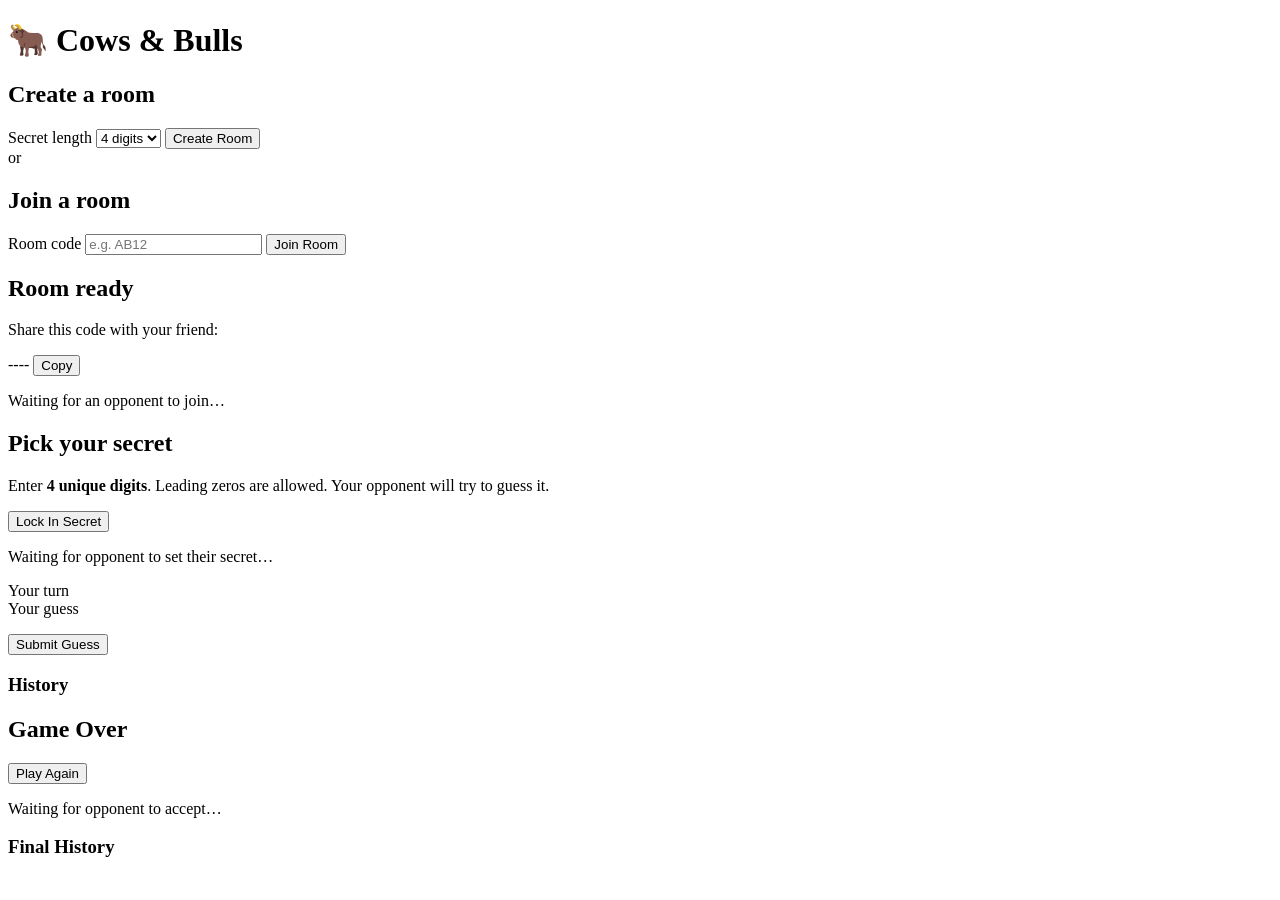
==== static/index.html @ 6a89f3cc "Cows & Bulls online 2-player duel Co-Authored-By: Claude Opus 4.8 <noreply@anthropic.com>" ====
<!DOCTYPE html>
<html lang="en">
<head>
  <meta charset="UTF-8" />
  <meta name="viewport" content="width=device-width, initial-scale=1.0" />
  <title>Cows &amp; Bulls — Online Duel</title>
  <link rel="stylesheet" href="/style.css" />
</head>
<body>
  <div class="app">
    <h1 class="title">🐂 Cows &amp; Bulls</h1>

    <!-- Connection status banner -->
    <div id="banner" class="banner hidden"></div>

    <!-- HOME -->
    <section id="screen-home" class="screen">
      <div class="card">
        <h2>Create a room</h2>
        <label for="digit-length">Secret length</label>
        <select id="digit-length">
          <option value="3">3 digits</option>
          <option value="4" selected>4 digits</option>
          <option value="5">5 digits</option>
          <option value="6">6 digits</option>
          <option value="7">7 digits</option>
          <option value="8">8 digits</option>
          <option value="9">9 digits</option>
        </select>
        <button id="btn-create" class="primary">Create Room</button>
      </div>

      <div class="divider">or</div>

      <div class="card">
        <h2>Join a room</h2>
        <label for="join-code">Room code</label>
        <input id="join-code" type="text" maxlength="6" autocomplete="off"
               placeholder="e.g. AB12" />
        <button id="btn-join" class="primary">Join Room</button>
      </div>
    </section>

    <!-- LOBBY / WAITING -->
    <section id="screen-lobby" class="screen hidden">
      <div class="card center">
        <h2>Room ready</h2>
        <p class="muted">Share this code with your friend:</p>
        <div class="roomcode-row">
          <span id="lobby-roomcode" class="roomcode">----</span>
          <button id="btn-copy" class="ghost" title="Copy code">Copy</button>
        </div>
        <p id="lobby-status" class="status">Waiting for an opponent to join…</p>
        <div class="spinner"></div>
      </div>
    </section>

    <!-- SET SECRET -->
    <section id="screen-secret" class="screen hidden">
      <div class="card center">
        <h2>Pick your secret</h2>
        <p class="muted">
          Enter <strong><span id="secret-length">4</span> unique digits</strong>.
          Leading zeros are allowed. Your opponent will try to guess it.
        </p>
        <div id="secret-boxes" class="digit-boxes"></div>
        <p id="secret-error" class="error hidden"></p>
        <button id="btn-set-secret" class="primary">Lock In Secret</button>
        <p id="secret-status" class="status hidden">
          Waiting for opponent to set their secret…
        </p>
      </div>
    </section>

    <!-- GAME BOARD -->
    <section id="screen-game" class="screen hidden">
      <div class="turn-banner" id="turn-banner">Your turn</div>

      <div class="card guess-card" id="guess-card">
        <label class="guess-label">Your guess</label>
        <div id="guess-boxes" class="digit-boxes"></div>
        <p id="guess-error" class="error hidden"></p>
        <button id="btn-guess" class="primary">Submit Guess</button>
      </div>

      <h3 class="history-title">History</h3>
      <div id="history" class="history"></div>
    </section>

    <!-- GAME OVER -->
    <section id="screen-over" class="screen hidden">
      <div class="card center">
        <h2 id="over-headline">Game Over</h2>
        <p id="over-detail" class="muted"></p>
        <button id="btn-play-again" class="primary">Play Again</button>
        <p id="play-again-status" class="status hidden">
          Waiting for opponent to accept…
        </p>
      </div>
      <h3 class="history-title">Final History</h3>
      <div id="history-over" class="history"></div>
    </section>
  </div>

  <script src="/app.js"></script>
</body>
</html>
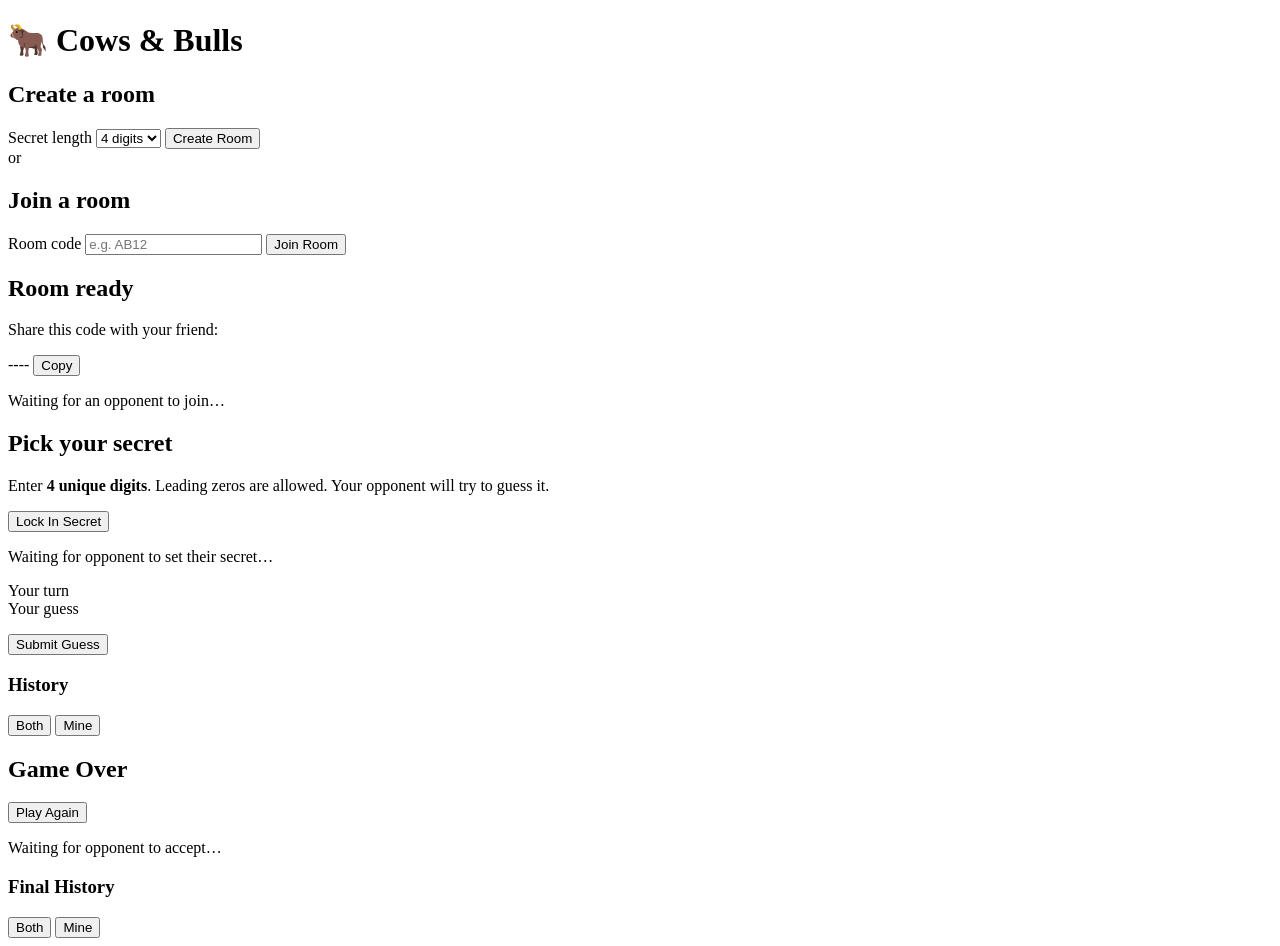
==== commit 4a79001a: "Add reconnect-on-drop and history Mine/Both filter - Players get a session token; rooms survive disc" ====
--- a/static/index.html
+++ b/static/index.html
@@ -83,7 +83,13 @@
         <button id="btn-guess" class="primary">Submit Guess</button>
       </div>
 
-      <h3 class="history-title">History</h3>
+      <div class="history-header">
+        <h3 class="history-title">History</h3>
+        <div class="history-filter" role="group" aria-label="Filter history">
+          <button type="button" data-filter="both">Both</button>
+          <button type="button" data-filter="mine">Mine</button>
+        </div>
+      </div>
       <div id="history" class="history"></div>
     </section>
 
@@ -97,7 +103,13 @@
           Waiting for opponent to accept…
         </p>
       </div>
-      <h3 class="history-title">Final History</h3>
+      <div class="history-header">
+        <h3 class="history-title">Final History</h3>
+        <div class="history-filter" role="group" aria-label="Filter history">
+          <button type="button" data-filter="both">Both</button>
+          <button type="button" data-filter="mine">Mine</button>
+        </div>
+      </div>
       <div id="history-over" class="history"></div>
     </section>
   </div>
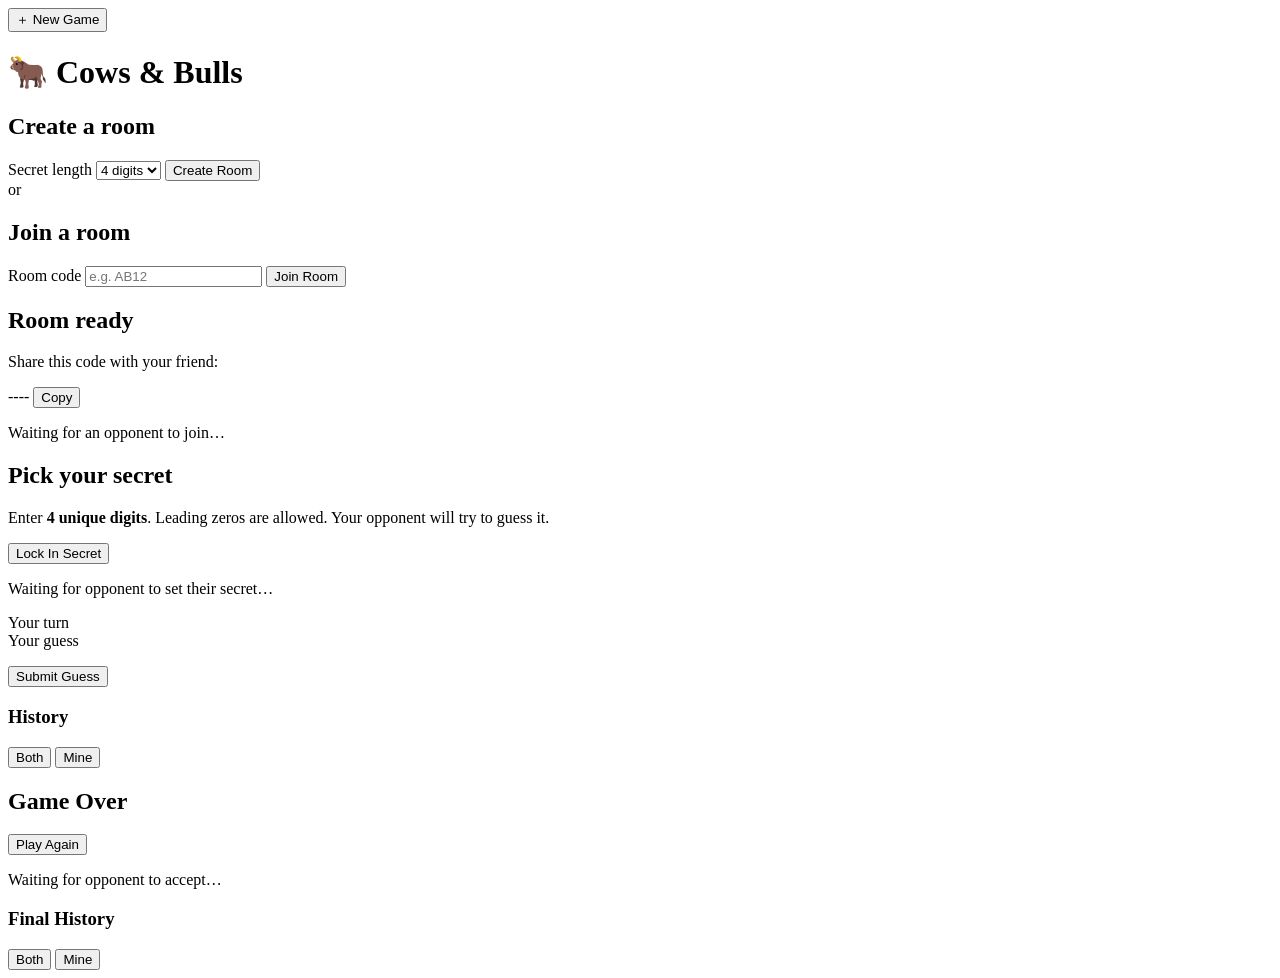
==== commit 8e374c69: "Add New Game button to leave a game and return home Persistent button on all non-home screens; clear" ====
--- a/static/index.html
+++ b/static/index.html
@@ -8,6 +8,7 @@
 </head>
 <body>
   <div class="app">
+    <button id="btn-home" class="home-btn hidden" type="button">＋ New Game</button>
     <h1 class="title">🐂 Cows &amp; Bulls</h1>
 
     <!-- Connection status banner -->
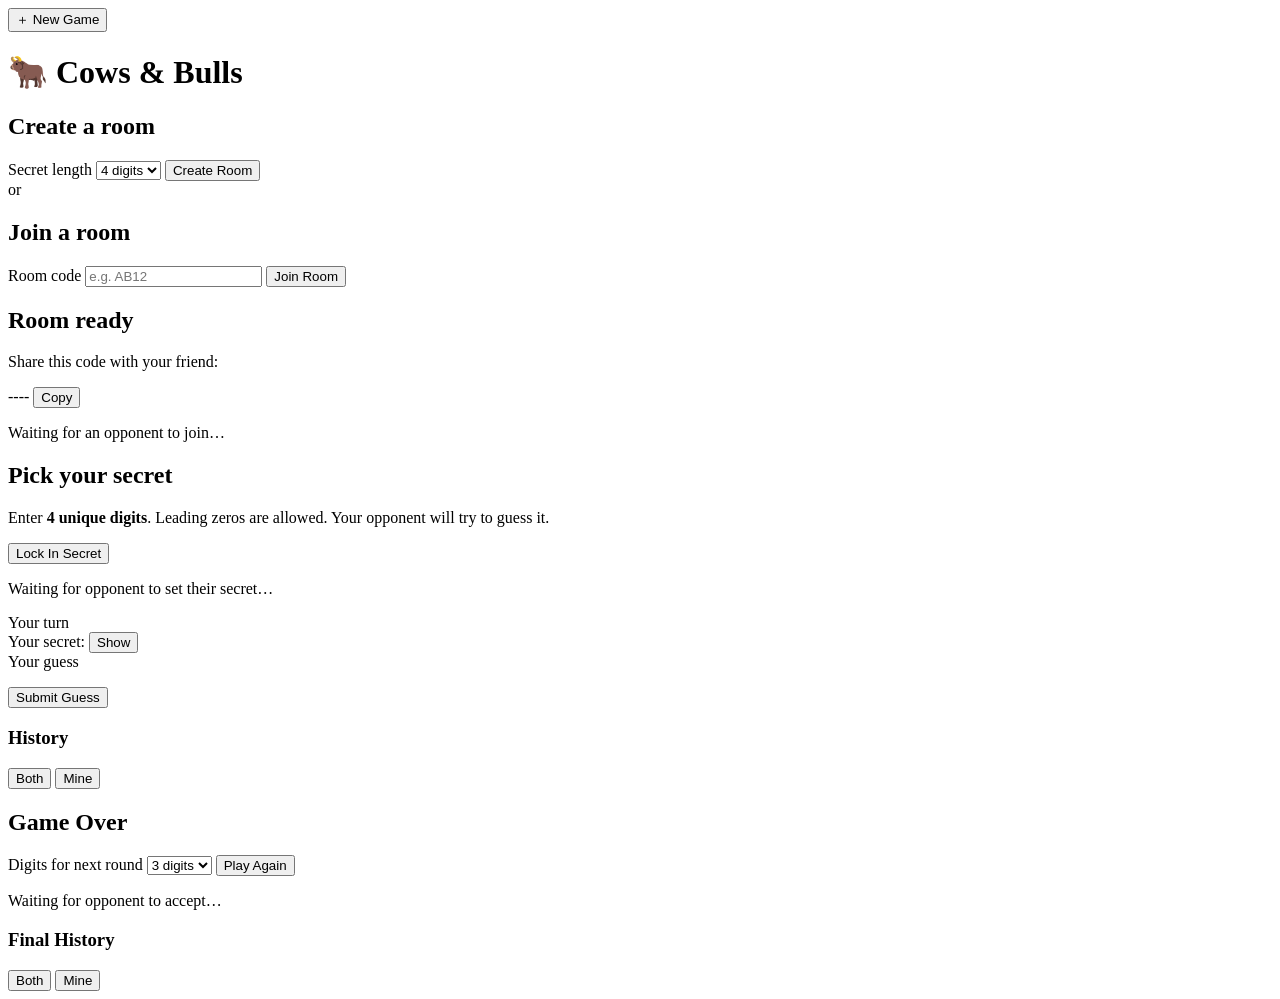
==== commit afd74102: "Fix input loss on reconnect; add secret reveal, in-room digit change, leave-to-home - Stop wiping th" ====
--- a/static/index.html
+++ b/static/index.html
@@ -77,6 +77,12 @@
     <section id="screen-game" class="screen hidden">
       <div class="turn-banner" id="turn-banner">Your turn</div>
 
+      <div class="secret-reveal hidden" id="my-secret-row">
+        <span class="secret-reveal-label">Your secret:</span>
+        <span class="secret-reveal-value blurred" id="my-secret-value"></span>
+        <button id="btn-toggle-secret" class="secret-reveal-toggle" type="button">Show</button>
+      </div>
+
       <div class="card guess-card" id="guess-card">
         <label class="guess-label">Your guess</label>
         <div id="guess-boxes" class="digit-boxes"></div>
@@ -99,6 +105,16 @@
       <div class="card center">
         <h2 id="over-headline">Game Over</h2>
         <p id="over-detail" class="muted"></p>
+        <label for="replay-length">Digits for next round</label>
+        <select id="replay-length">
+          <option value="3">3 digits</option>
+          <option value="4">4 digits</option>
+          <option value="5">5 digits</option>
+          <option value="6">6 digits</option>
+          <option value="7">7 digits</option>
+          <option value="8">8 digits</option>
+          <option value="9">9 digits</option>
+        </select>
         <button id="btn-play-again" class="primary">Play Again</button>
         <p id="play-again-status" class="status hidden">
           Waiting for opponent to accept…
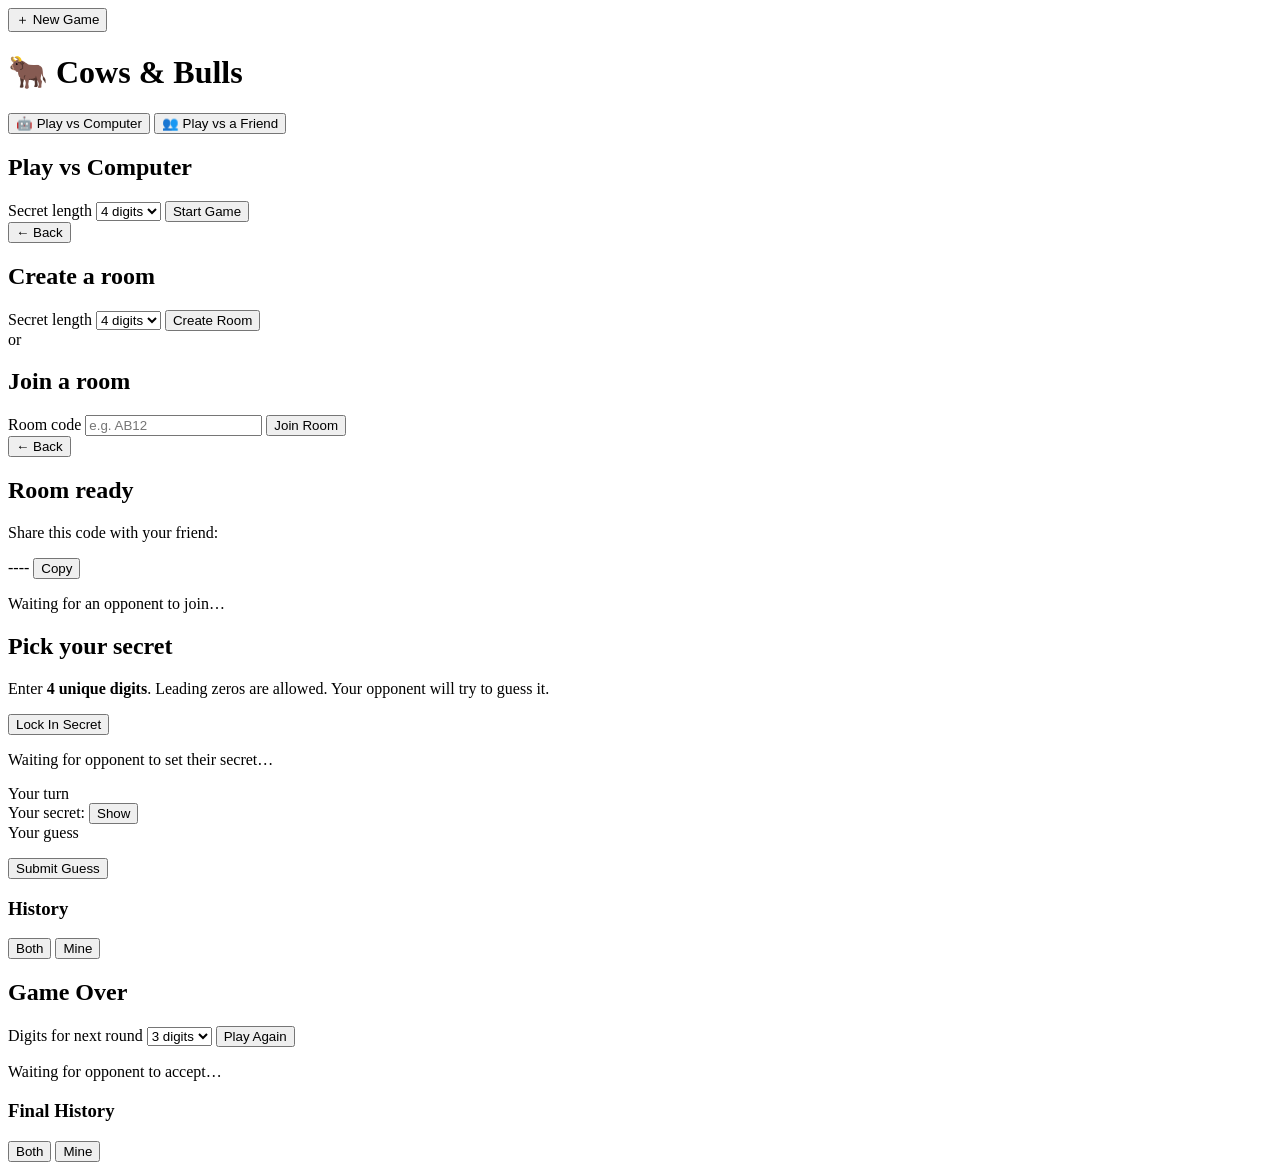
==== commit fcf944fc: "Add single-player vs-computer mode with a main-menu mode chooser - Home now offers 'Play vs Computer" ====
--- a/static/index.html
+++ b/static/index.html
@@ -16,29 +16,58 @@
 
     <!-- HOME -->
     <section id="screen-home" class="screen">
-      <div class="card">
-        <h2>Create a room</h2>
-        <label for="digit-length">Secret length</label>
-        <select id="digit-length">
-          <option value="3">3 digits</option>
-          <option value="4" selected>4 digits</option>
-          <option value="5">5 digits</option>
-          <option value="6">6 digits</option>
-          <option value="7">7 digits</option>
-          <option value="8">8 digits</option>
-          <option value="9">9 digits</option>
-        </select>
-        <button id="btn-create" class="primary">Create Room</button>
+      <!-- Mode chooser -->
+      <div id="mode-select">
+        <button id="btn-mode-computer" class="primary mode-btn">🤖 Play vs Computer</button>
+        <button id="btn-mode-friend" class="primary mode-btn">👥 Play vs a Friend</button>
       </div>
 
-      <div class="divider">or</div>
+      <!-- vs Computer setup -->
+      <div id="mode-computer" class="hidden">
+        <div class="card">
+          <h2>Play vs Computer</h2>
+          <label for="cpu-digit-length">Secret length</label>
+          <select id="cpu-digit-length">
+            <option value="3">3 digits</option>
+            <option value="4" selected>4 digits</option>
+            <option value="5">5 digits</option>
+            <option value="6">6 digits</option>
+            <option value="7">7 digits</option>
+            <option value="8">8 digits</option>
+            <option value="9">9 digits</option>
+          </select>
+          <button id="btn-start-cpu" class="primary">Start Game</button>
+        </div>
+        <button class="ghost back-btn">← Back</button>
+      </div>
 
-      <div class="card">
-        <h2>Join a room</h2>
-        <label for="join-code">Room code</label>
-        <input id="join-code" type="text" maxlength="6" autocomplete="off"
-               placeholder="e.g. AB12" />
-        <button id="btn-join" class="primary">Join Room</button>
+      <!-- vs Friend setup (online) -->
+      <div id="mode-friend" class="hidden">
+        <div class="card">
+          <h2>Create a room</h2>
+          <label for="digit-length">Secret length</label>
+          <select id="digit-length">
+            <option value="3">3 digits</option>
+            <option value="4" selected>4 digits</option>
+            <option value="5">5 digits</option>
+            <option value="6">6 digits</option>
+            <option value="7">7 digits</option>
+            <option value="8">8 digits</option>
+            <option value="9">9 digits</option>
+          </select>
+          <button id="btn-create" class="primary">Create Room</button>
+        </div>
+
+        <div class="divider">or</div>
+
+        <div class="card">
+          <h2>Join a room</h2>
+          <label for="join-code">Room code</label>
+          <input id="join-code" type="text" maxlength="6" autocomplete="off"
+                 placeholder="e.g. AB12" />
+          <button id="btn-join" class="primary">Join Room</button>
+        </div>
+        <button class="ghost back-btn">← Back</button>
       </div>
     </section>
 
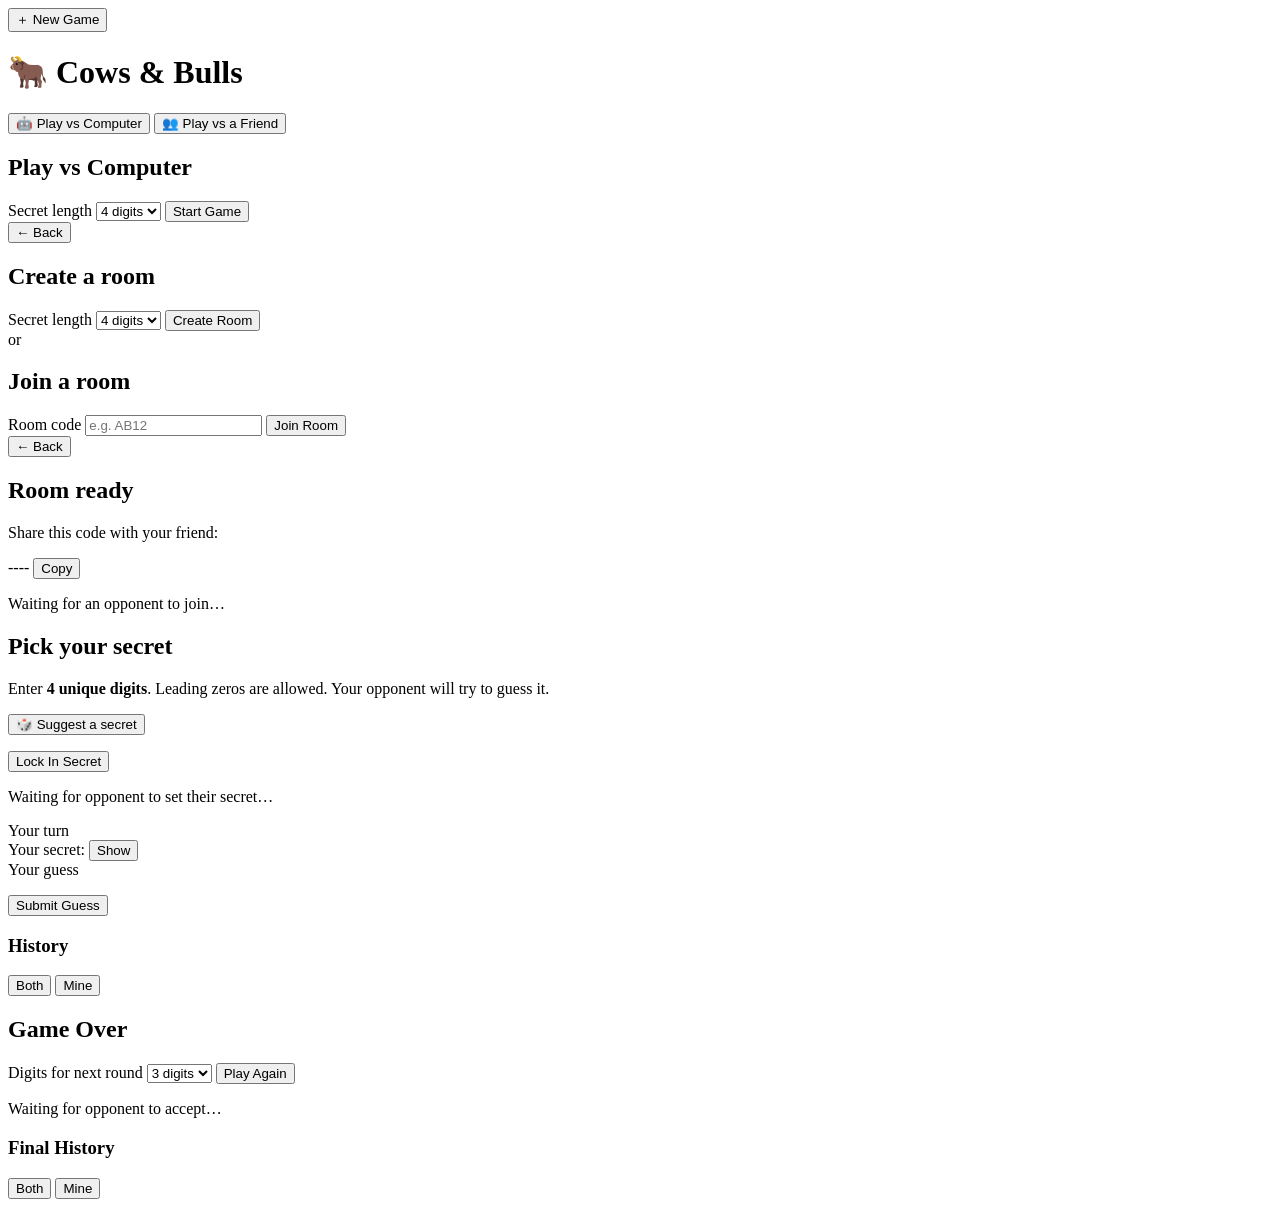
==== commit 17c25d44: "Add 'Suggest a secret' button on the secret screen (friend mode) Rolls a random valid secret (unique" ====
--- a/static/index.html
+++ b/static/index.html
@@ -94,6 +94,7 @@
           Leading zeros are allowed. Your opponent will try to guess it.
         </p>
         <div id="secret-boxes" class="digit-boxes"></div>
+        <button id="btn-suggest-secret" class="ghost suggest-btn" type="button">🎲 Suggest a secret</button>
         <p id="secret-error" class="error hidden"></p>
         <button id="btn-set-secret" class="primary">Lock In Secret</button>
         <p id="secret-status" class="status hidden">
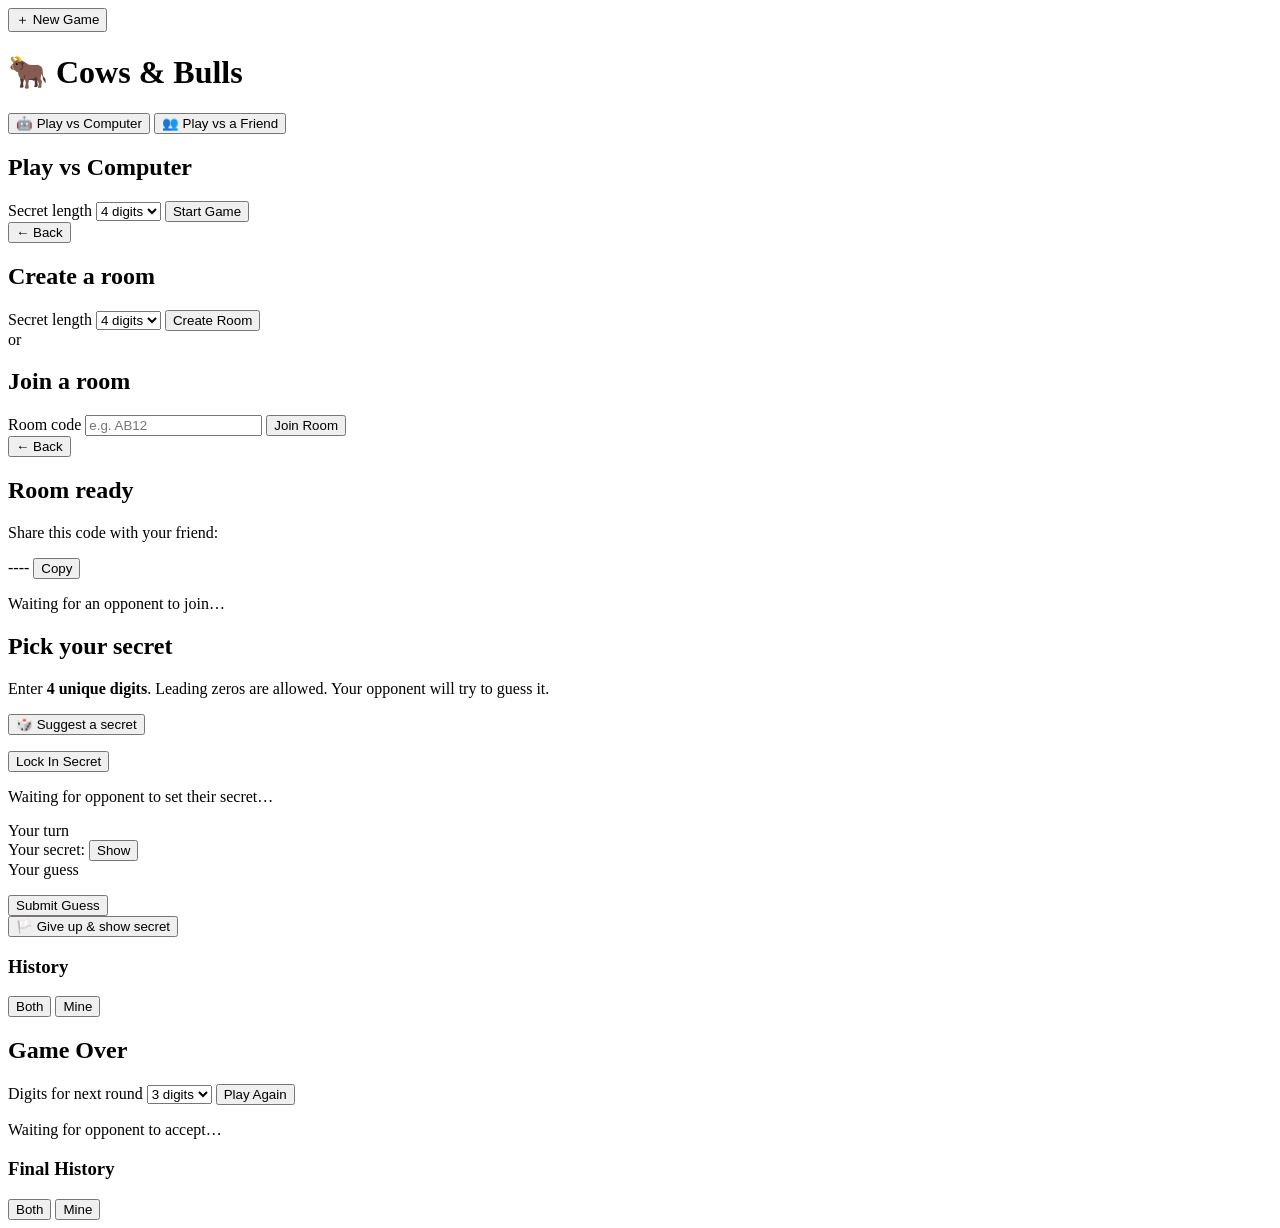
==== commit c6fb7b95: "Reveal secret at game end; add give-up in vs-Computer - Friend mode: on game over the loser is shown" ====
--- a/static/index.html
+++ b/static/index.html
@@ -120,6 +120,8 @@
         <button id="btn-guess" class="primary">Submit Guess</button>
       </div>
 
+      <button id="btn-give-up" class="ghost give-up-btn hidden" type="button">🏳️ Give up & show secret</button>
+
       <div class="history-header">
         <h3 class="history-title">History</h3>
         <div class="history-filter" role="group" aria-label="Filter history">
@@ -135,6 +137,7 @@
       <div class="card center">
         <h2 id="over-headline">Game Over</h2>
         <p id="over-detail" class="muted"></p>
+        <p id="over-secret" class="reveal-secret hidden"></p>
         <label for="replay-length">Digits for next round</label>
         <select id="replay-length">
           <option value="3">3 digits</option>
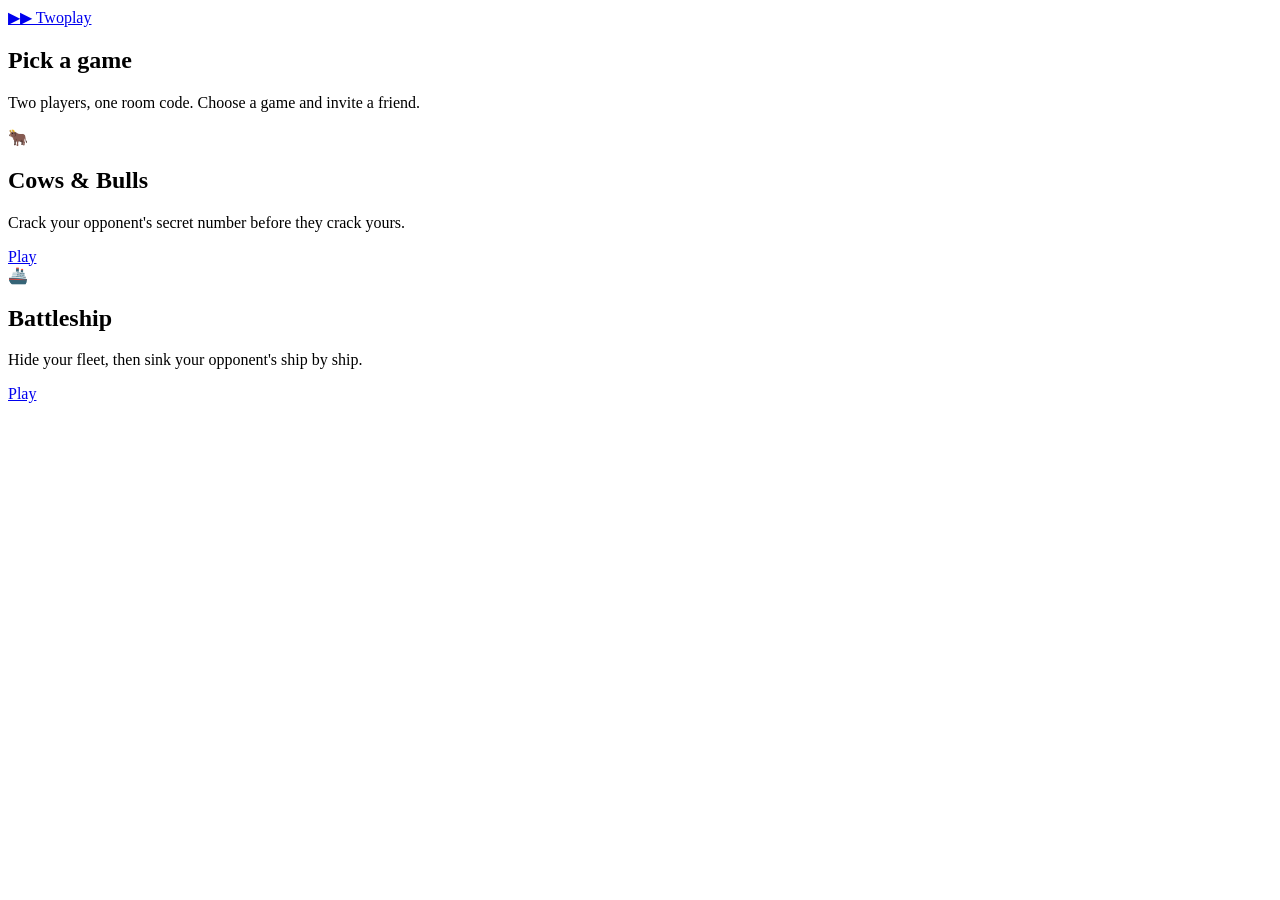
==== commit 89443d16: "Refactor into Twoplay arcade; add Battleship Restructure the Cows & Bulls app into a shared "Twoplay" ====
--- a/static/index.html
+++ b/static/index.html
@@ -3,167 +3,35 @@
 <head>
   <meta charset="UTF-8" />
   <meta name="viewport" content="width=device-width, initial-scale=1.0" />
-  <title>Cows &amp; Bulls — Online Duel</title>
+  <title>Twoplay — 2-Player Game Arcade</title>
   <link rel="stylesheet" href="/style.css" />
 </head>
 <body>
-  <div class="app">
-    <button id="btn-home" class="home-btn hidden" type="button">＋ New Game</button>
-    <h1 class="title">🐂 Cows &amp; Bulls</h1>
+  <header class="site-header">
+    <a class="brand" href="/">▶▶ Twoplay</a>
+  </header>
 
-    <!-- Connection status banner -->
-    <div id="banner" class="banner hidden"></div>
-
-    <!-- HOME -->
-    <section id="screen-home" class="screen">
-      <!-- Mode chooser -->
-      <div id="mode-select">
-        <button id="btn-mode-computer" class="primary mode-btn">🤖 Play vs Computer</button>
-        <button id="btn-mode-friend" class="primary mode-btn">👥 Play vs a Friend</button>
-      </div>
-
-      <!-- vs Computer setup -->
-      <div id="mode-computer" class="hidden">
-        <div class="card">
-          <h2>Play vs Computer</h2>
-          <label for="cpu-digit-length">Secret length</label>
-          <select id="cpu-digit-length">
-            <option value="3">3 digits</option>
-            <option value="4" selected>4 digits</option>
-            <option value="5">5 digits</option>
-            <option value="6">6 digits</option>
-            <option value="7">7 digits</option>
-            <option value="8">8 digits</option>
-            <option value="9">9 digits</option>
-          </select>
-          <button id="btn-start-cpu" class="primary">Start Game</button>
-        </div>
-        <button class="ghost back-btn">← Back</button>
-      </div>
-
-      <!-- vs Friend setup (online) -->
-      <div id="mode-friend" class="hidden">
-        <div class="card">
-          <h2>Create a room</h2>
-          <label for="digit-length">Secret length</label>
-          <select id="digit-length">
-            <option value="3">3 digits</option>
-            <option value="4" selected>4 digits</option>
-            <option value="5">5 digits</option>
-            <option value="6">6 digits</option>
-            <option value="7">7 digits</option>
-            <option value="8">8 digits</option>
-            <option value="9">9 digits</option>
-          </select>
-          <button id="btn-create" class="primary">Create Room</button>
-        </div>
-
-        <div class="divider">or</div>
-
-        <div class="card">
-          <h2>Join a room</h2>
-          <label for="join-code">Room code</label>
-          <input id="join-code" type="text" maxlength="6" autocomplete="off"
-                 placeholder="e.g. AB12" />
-          <button id="btn-join" class="primary">Join Room</button>
-        </div>
-        <button class="ghost back-btn">← Back</button>
-      </div>
+  <main class="app">
+    <section class="home-hero">
+      <h1 class="home-title">Pick a game</h1>
+      <p class="muted">Two players, one room code. Choose a game and invite a friend.</p>
     </section>
 
-    <!-- LOBBY / WAITING -->
-    <section id="screen-lobby" class="screen hidden">
-      <div class="card center">
-        <h2>Room ready</h2>
-        <p class="muted">Share this code with your friend:</p>
-        <div class="roomcode-row">
-          <span id="lobby-roomcode" class="roomcode">----</span>
-          <button id="btn-copy" class="ghost" title="Copy code">Copy</button>
-        </div>
-        <p id="lobby-status" class="status">Waiting for an opponent to join…</p>
-        <div class="spinner"></div>
-      </div>
-    </section>
+    <div class="game-grid">
+      <article class="game-card">
+        <div class="game-card-icon">🐂</div>
+        <h2>Cows &amp; Bulls</h2>
+        <p class="muted">Crack your opponent's secret number before they crack yours.</p>
+        <a class="primary card-play" href="/cows-and-bulls.html">Play</a>
+      </article>
 
-    <!-- SET SECRET -->
-    <section id="screen-secret" class="screen hidden">
-      <div class="card center">
-        <h2>Pick your secret</h2>
-        <p class="muted">
-          Enter <strong><span id="secret-length">4</span> unique digits</strong>.
-          Leading zeros are allowed. Your opponent will try to guess it.
-        </p>
-        <div id="secret-boxes" class="digit-boxes"></div>
-        <button id="btn-suggest-secret" class="ghost suggest-btn" type="button">🎲 Suggest a secret</button>
-        <p id="secret-error" class="error hidden"></p>
-        <button id="btn-set-secret" class="primary">Lock In Secret</button>
-        <p id="secret-status" class="status hidden">
-          Waiting for opponent to set their secret…
-        </p>
-      </div>
-    </section>
-
-    <!-- GAME BOARD -->
-    <section id="screen-game" class="screen hidden">
-      <div class="turn-banner" id="turn-banner">Your turn</div>
-
-      <div class="secret-reveal hidden" id="my-secret-row">
-        <span class="secret-reveal-label">Your secret:</span>
-        <span class="secret-reveal-value blurred" id="my-secret-value"></span>
-        <button id="btn-toggle-secret" class="secret-reveal-toggle" type="button">Show</button>
-      </div>
-
-      <div class="card guess-card" id="guess-card">
-        <label class="guess-label">Your guess</label>
-        <div id="guess-boxes" class="digit-boxes"></div>
-        <p id="guess-error" class="error hidden"></p>
-        <button id="btn-guess" class="primary">Submit Guess</button>
-      </div>
-
-      <button id="btn-give-up" class="ghost give-up-btn hidden" type="button">🏳️ Give up & show secret</button>
-
-      <div class="history-header">
-        <h3 class="history-title">History</h3>
-        <div class="history-filter" role="group" aria-label="Filter history">
-          <button type="button" data-filter="both">Both</button>
-          <button type="button" data-filter="mine">Mine</button>
-        </div>
-      </div>
-      <div id="history" class="history"></div>
-    </section>
-
-    <!-- GAME OVER -->
-    <section id="screen-over" class="screen hidden">
-      <div class="card center">
-        <h2 id="over-headline">Game Over</h2>
-        <p id="over-detail" class="muted"></p>
-        <p id="over-secret" class="reveal-secret hidden"></p>
-        <label for="replay-length">Digits for next round</label>
-        <select id="replay-length">
-          <option value="3">3 digits</option>
-          <option value="4">4 digits</option>
-          <option value="5">5 digits</option>
-          <option value="6">6 digits</option>
-          <option value="7">7 digits</option>
-          <option value="8">8 digits</option>
-          <option value="9">9 digits</option>
-        </select>
-        <button id="btn-play-again" class="primary">Play Again</button>
-        <p id="play-again-status" class="status hidden">
-          Waiting for opponent to accept…
-        </p>
-      </div>
-      <div class="history-header">
-        <h3 class="history-title">Final History</h3>
-        <div class="history-filter" role="group" aria-label="Filter history">
-          <button type="button" data-filter="both">Both</button>
-          <button type="button" data-filter="mine">Mine</button>
-        </div>
-      </div>
-      <div id="history-over" class="history"></div>
-    </section>
-  </div>
-
-  <script src="/app.js"></script>
+      <article class="game-card">
+        <div class="game-card-icon">🚢</div>
+        <h2>Battleship</h2>
+        <p class="muted">Hide your fleet, then sink your opponent's ship by ship.</p>
+        <a class="primary card-play" href="/battleship.html">Play</a>
+      </article>
+    </div>
+  </main>
 </body>
 </html>
